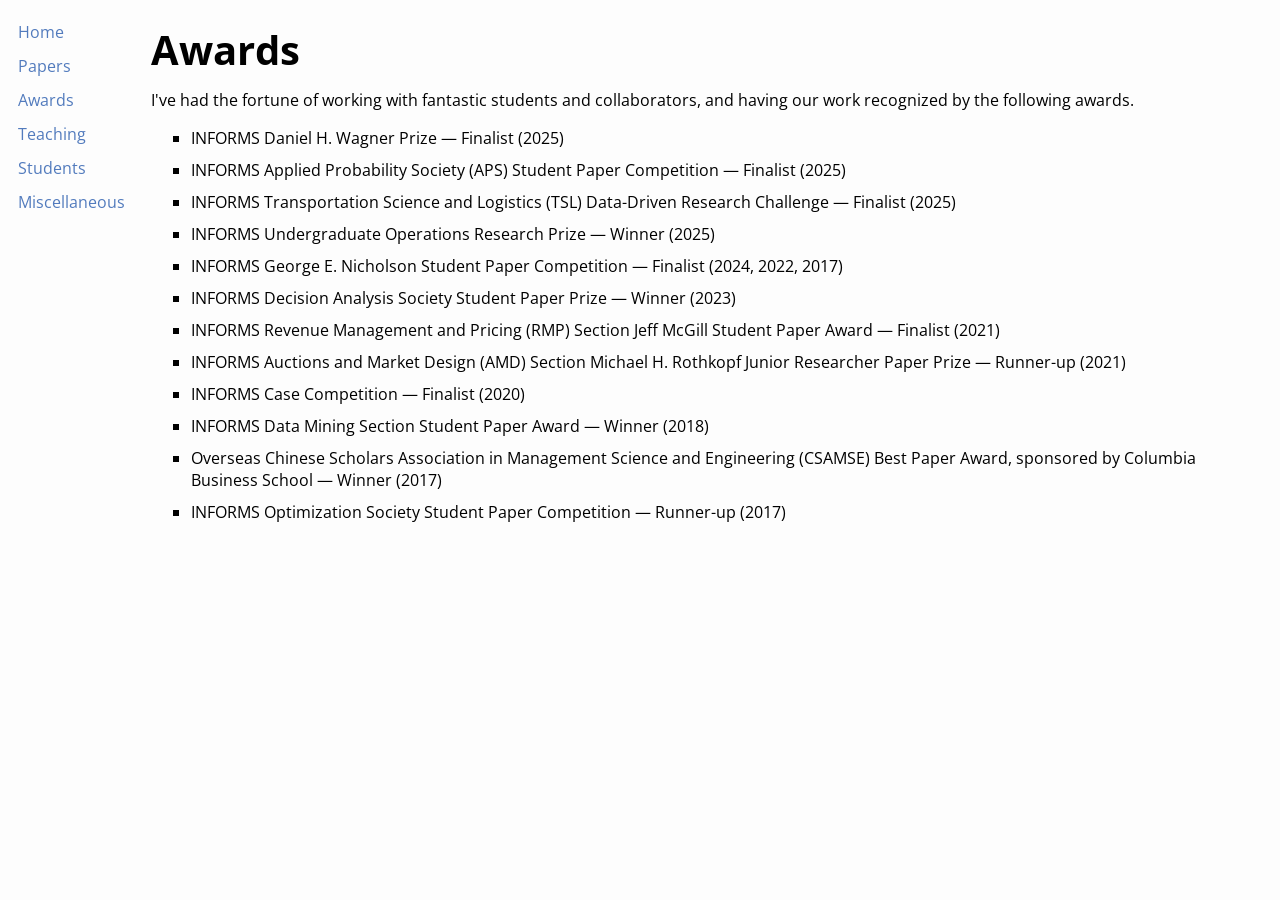
==== awards.html @ 6d9eb2ec "Initial deploy of academic website" ====
<!DOCTYPE html>
<html lang="en">
<head>
<meta charset="utf-8">
<!-- Global Site Tag (gtag.js) - Google Analytics -->
<script async src="https://www.googletagmanager.com/gtag/js?id=UA-28598669-1"></script>
<script>
window.dataLayer = window.dataLayer || [];
function gtag(){dataLayer.push(arguments)};
gtag('js', new Date());

gtag('config', 'UA-28598669-1');
</script>
<link href='https://fonts.googleapis.com/css?family=Open+Sans' rel='stylesheet' type='text/css'>
<meta name="viewport" content="width=device-width, initial-scale=1">
<meta name="description" content="Awards and competition recognitions for Will Ma and students.">
<meta property="og:description" content="Awards and competition recognitions for Will Ma and students.">
<meta name="author" content="Will Ma">
<link rel="stylesheet" href="style.css" type="text/css" />
<title>Will Ma - Awards</title>
</head>
<body>
<table role="presentation" id="tlayout">
<tr valign="top">
<td id="layout-menu">
<nav aria-label="Main navigation">
<ul class="menu-list">
<li class="menu-item"><a href="index.html">Home</a></li>
<li class="menu-item"><a href="index.html#research">Papers</a></li>
<li class="menu-item"><a href="awards.html">Awards</a></li>
<li class="menu-item"><a href="teaching.html">Teaching</a></li>
<li class="menu-item"><a href="students.html">Students</a></li>
<li class="menu-item"><a href="miscellaneous.html">Miscellaneous</a></li>
</ul>
</nav>
</td>

<td id="layout-content">
<main>
<div class="row" style="margin-top: 2.5%">
<h1>Awards</h1>

<p>I've had the fortune of working with fantastic students and collaborators, and having our work recognized by the following awards.</p>

<ul style="margin-top: 1em;">
  <li>INFORMS Daniel H. Wagner Prize &mdash; Finalist (2025)</li>
  <li>INFORMS Applied Probability Society (APS) Student Paper Competition &mdash; Finalist (2025)</li>
  <li>INFORMS Transportation Science and Logistics (TSL) Data-Driven Research Challenge &mdash; Finalist (2025)</li>
  <li>INFORMS Undergraduate Operations Research Prize &mdash; Winner (2025)</li>
  <li>INFORMS George E. Nicholson Student Paper Competition &mdash; Finalist (2024, 2022, 2017)</li>
  <li>INFORMS Decision Analysis Society Student Paper Prize &mdash; Winner (2023)</li>
  <li>INFORMS Revenue Management and Pricing (RMP) Section Jeff McGill Student Paper Award &mdash; Finalist (2021)</li>
  <li>INFORMS Auctions and Market Design (AMD) Section Michael H. Rothkopf Junior Researcher Paper Prize &mdash; Runner-up (2021)</li>
  <li>INFORMS Case Competition &mdash; Finalist (2020)</li>
  <li>INFORMS Data Mining Section Student Paper Award &mdash; Winner (2018)</li>
  <li>Overseas Chinese Scholars Association in Management Science and Engineering (CSAMSE) Best Paper Award, sponsored by Columbia Business School &mdash; Winner (2017)</li>
  <li>INFORMS Optimization Society Student Paper Competition &mdash; Runner-up (2017)</li>
</ul>

</main>
</td>
</tr>
</table>
</body>
</html>
---- style.css ----
/* Default css file for jemdoc. */
table#tlayout {
    border: none;
    border-collapse: separate;
    background: #fdfdfd;
}

body {
	background: #fdfdfd;
	font-family: 'Open Sans', sans-serif;
	padding-bottom: 8px;
	margin: 0;
}

#layout-menu {
	background: #fdfdfd;
	border: 1px #000000;
	padding-top: 0.5em;
	padding-left: 8px;
	padding-right: 8px;
	font-size: 1.0em;
	width: auto;
	white-space: nowrap;
    text-align: left;
    vertical-align: top;
}

#layout-menu td {
	background: #fdfdfd;
    vertical-align: top;
}

#layout-content {
	padding-top: 0.0em;
	padding-left: 1.0em;
	padding-right: 1.0em;
    border: none;
    background: #fdfdfd;
    text-align: left;
    vertical-align: top;
}

#layout-menu a {
	line-height: 1.5em;
	margin-left: 0.5em;
}

tt {
    background: #fdfdfd;
}

pre, tt {
	font-size: 90%;
	font-family: monaco, monospace;
}

a, a > tt {
	color: #224b8d;
	text-decoration: none;
}

a:hover {
	border-bottom: 1px gray dotted;
}

#layout-menu a.current:link, #layout-menu a.current:visited {
	color: #022b6d;
	border-bottom: 1px gray solid;
}
#layout-menu a:link, #layout-menu a:visited, #layout-menu a:hover {
	color: #527bbd;
	text-decoration: none;
}
#layout-menu a:hover {
	text-decoration: none;
}

div.menu-category {
	border-bottom: 1px solid gray;
	margin-top: 0.8em;
	padding-top: 0.2em;
	padding-bottom: 0.1em;
	font-weight: bold;
}

div.menu-item, li.menu-item {
	padding-left: 16px;
	text-indent: -16px;
	list-style: none;
}

#layout-menu ul.menu-list {
	list-style: none;
	padding: 0;
	margin: 0;
}

#layout-menu nav {
	display: block;
}

div#toptitle {
	padding-bottom: 0.2em;
	margin-bottom: 1.5em;
	border-bottom: 1px solid gray;
}

/* Reduce space if we begin the page with a title. */
div#toptitle + h2, div#toptitle + h3 {
	margin-top: -0.7em;
}

div#subtitle {
	margin-top: 0.0em;
	margin-bottom: 0.0em;
	padding-top: 0em;
	padding-bottom: 0.1em;
}

em {
	font-style: italic;
}

strong {
	font-weight: bold;
}


h1, h2, h3 {
	color: #527bbd;
	margin-top: 0.7em;
	margin-bottom: 0.3em;
	padding-bottom: 0.2em;
	line-height: 1.0;
	padding-top: 0.5em;
}

h1 {
	font-size: 250%;
	color: inherit;
	border-bottom: none;
	padding: 0;
	margin: 0;
	margin-bottom: 0.5em;
}

h2 {
	padding-top: 0.8em;
	font-size: 125%;
	color: inherit;
}

h2 + h3 {
    padding-top: 0.2em;
}

h3 {
	font-size: 110%;
	border-bottom: none;
}

p {
	margin-top: 0.0em;
	margin-bottom: 0.8em;
	padding: 0;
	line-height: 1.3;
}

pre {
	padding: 0;
	margin: 0;
}

div#footer {
	font-size: small;
	border-top: 1px solid #c0c0c0;
	padding-top: 0.1em;
	margin-top: 4.0em;
	color: #c0c0c0;
}

div#footer a {
	color: #80a0b0;
}

div#footer-text {
	float: left;
	padding-bottom: 8px;
}

ul, ol, dl {
	margin-top: 0.2em;
	padding-top: 0;
	margin-bottom: 0.8em;
}

dt {
	margin-top: 0.5em;
	margin-bottom: 0;
}

dl {
	margin-left: 20px;
}

dd {
	color: #222222;
}

dd > *:first-child {
	margin-top: 0;
}

ul {
	list-style-position: outside;
	list-style-type: square;
}

p + ul, p + ol {
	margin-top: -0.5em;
}

/* li ul, li ol { */
	/* margin-top: -0.3em; */
/* } */
li {
	margin: 10px 0;
}

ol {
	list-style-position: outside;
	list-style-type: decimal;
}

li p, dd p {
	margin-bottom: 0.3em;
}


ol ol {
	list-style-type: lower-alpha;
}

ol ol ol {
	list-style-type: lower-roman;
}

p + div.codeblock {
	margin-top: -0.6em;
}

div.codeblock, div.infoblock {
	margin-right: 0%;
	margin-top: 1.2em;
	margin-bottom: 1.3em;
}

div.blocktitle {
	font-weight: bold;
	color: #cd7b62;
	margin-top: 1.2em;
	margin-bottom: 0.1em;
}

div.blockcontent {
	border: 1px solid silver;
	padding: 0.3em 0.5em;
}

div.infoblock > div.blockcontent {
	background: #ffffee;
}

div.blockcontent p + ul, div.blockcontent p + ol {
	margin-top: 0.4em;
}

div.infoblock p {
	margin-bottom: 0em;
}

div.infoblock li p, div.infoblock dd p {
	margin-bottom: 0.5em;
}

div.infoblock p + p {
	margin-top: 0.8em;
}

div.codeblock > div.blockcontent {
	background: #f6f6f6;
}

span.pycommand {
	color: #000070;
}

span.statement {
	color: #008800;
}
span.builtin {
	color: #000088;
}
span.special {
	color: #990000;
}
span.operator {
	color: #880000;
}
span.error {
	color: #aa0000;
}
span.comment, span.comment > *, span.string, span.string > * {
	color: #606060;
}

@media print {
	#layout-menu { display: none; }
}

#fwtitle {
	margin: 2px;
}

#fwtitle #toptitle {
	padding-left: 0.5em;
	margin-bottom: 0.5em;
}

#layout-content h2:first-child, #layout-content h3:first-child {
	margin-top: -0.7em;
}

div#toptitle h1, #layout-content div#toptitle h1 {
	margin-bottom: 0.0em;
	padding-bottom: 0.1em;
	padding-top: 0;
	margin-top: 0.5em;
	border-bottom: none;
}

img.eq {
	padding: 0;
	padding-left: 0.1em;
	padding-right: 0.1em;
	margin: 0;
}

img.eqwl {
	padding-left: 2em;
	padding-top: 0.6em;
	padding-bottom: 0.2em;
	margin: 0;
}

table {
    border: 2px solid black;
    border-collapse: collapse;
}

td {
    padding: 2px;
    padding-left: 0.5em;
    padding-right: 0.5em;
    text-align: center;
    border: 1px solid gray;
}

table + table {
    margin-top: 1em;
}

tr.heading {
    font-weight: bold;
    border-bottom: 2px solid black;
}

img {
    border: none;
}

table.imgtable, table.imgtable td {
    border: none;
    text-align: left;
}
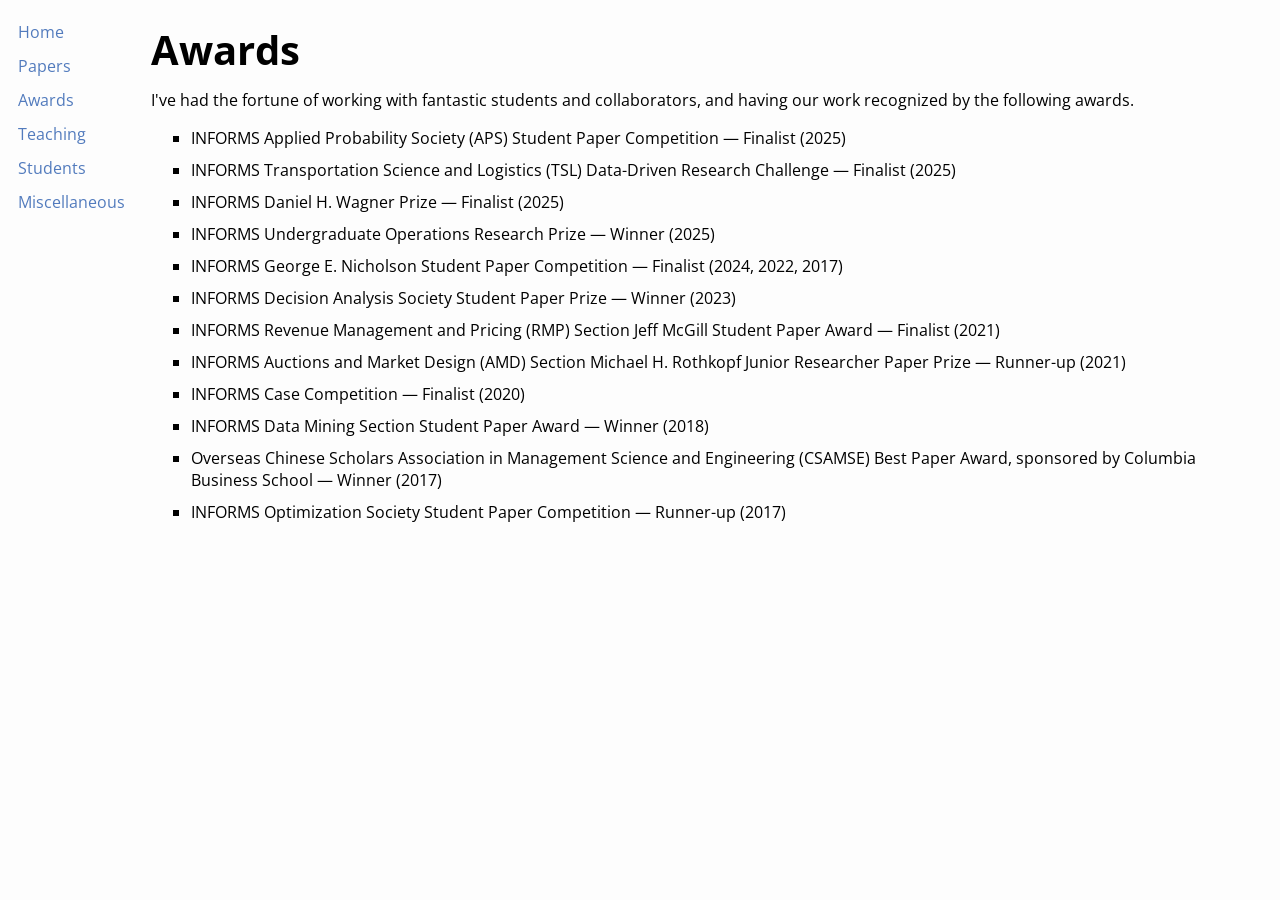
==== commit b266be87: "Update website" ====
--- a/awards.html
+++ b/awards.html
@@ -43,9 +43,9 @@
 <p>I've had the fortune of working with fantastic students and collaborators, and having our work recognized by the following awards.</p>
 
 <ul style="margin-top: 1em;">
-  <li>INFORMS Daniel H. Wagner Prize &mdash; Finalist (2025)</li>
   <li>INFORMS Applied Probability Society (APS) Student Paper Competition &mdash; Finalist (2025)</li>
   <li>INFORMS Transportation Science and Logistics (TSL) Data-Driven Research Challenge &mdash; Finalist (2025)</li>
+  <li>INFORMS Daniel H. Wagner Prize &mdash; Finalist (2025)</li>
   <li>INFORMS Undergraduate Operations Research Prize &mdash; Winner (2025)</li>
   <li>INFORMS George E. Nicholson Student Paper Competition &mdash; Finalist (2024, 2022, 2017)</li>
   <li>INFORMS Decision Analysis Society Student Paper Prize &mdash; Winner (2023)</li>
